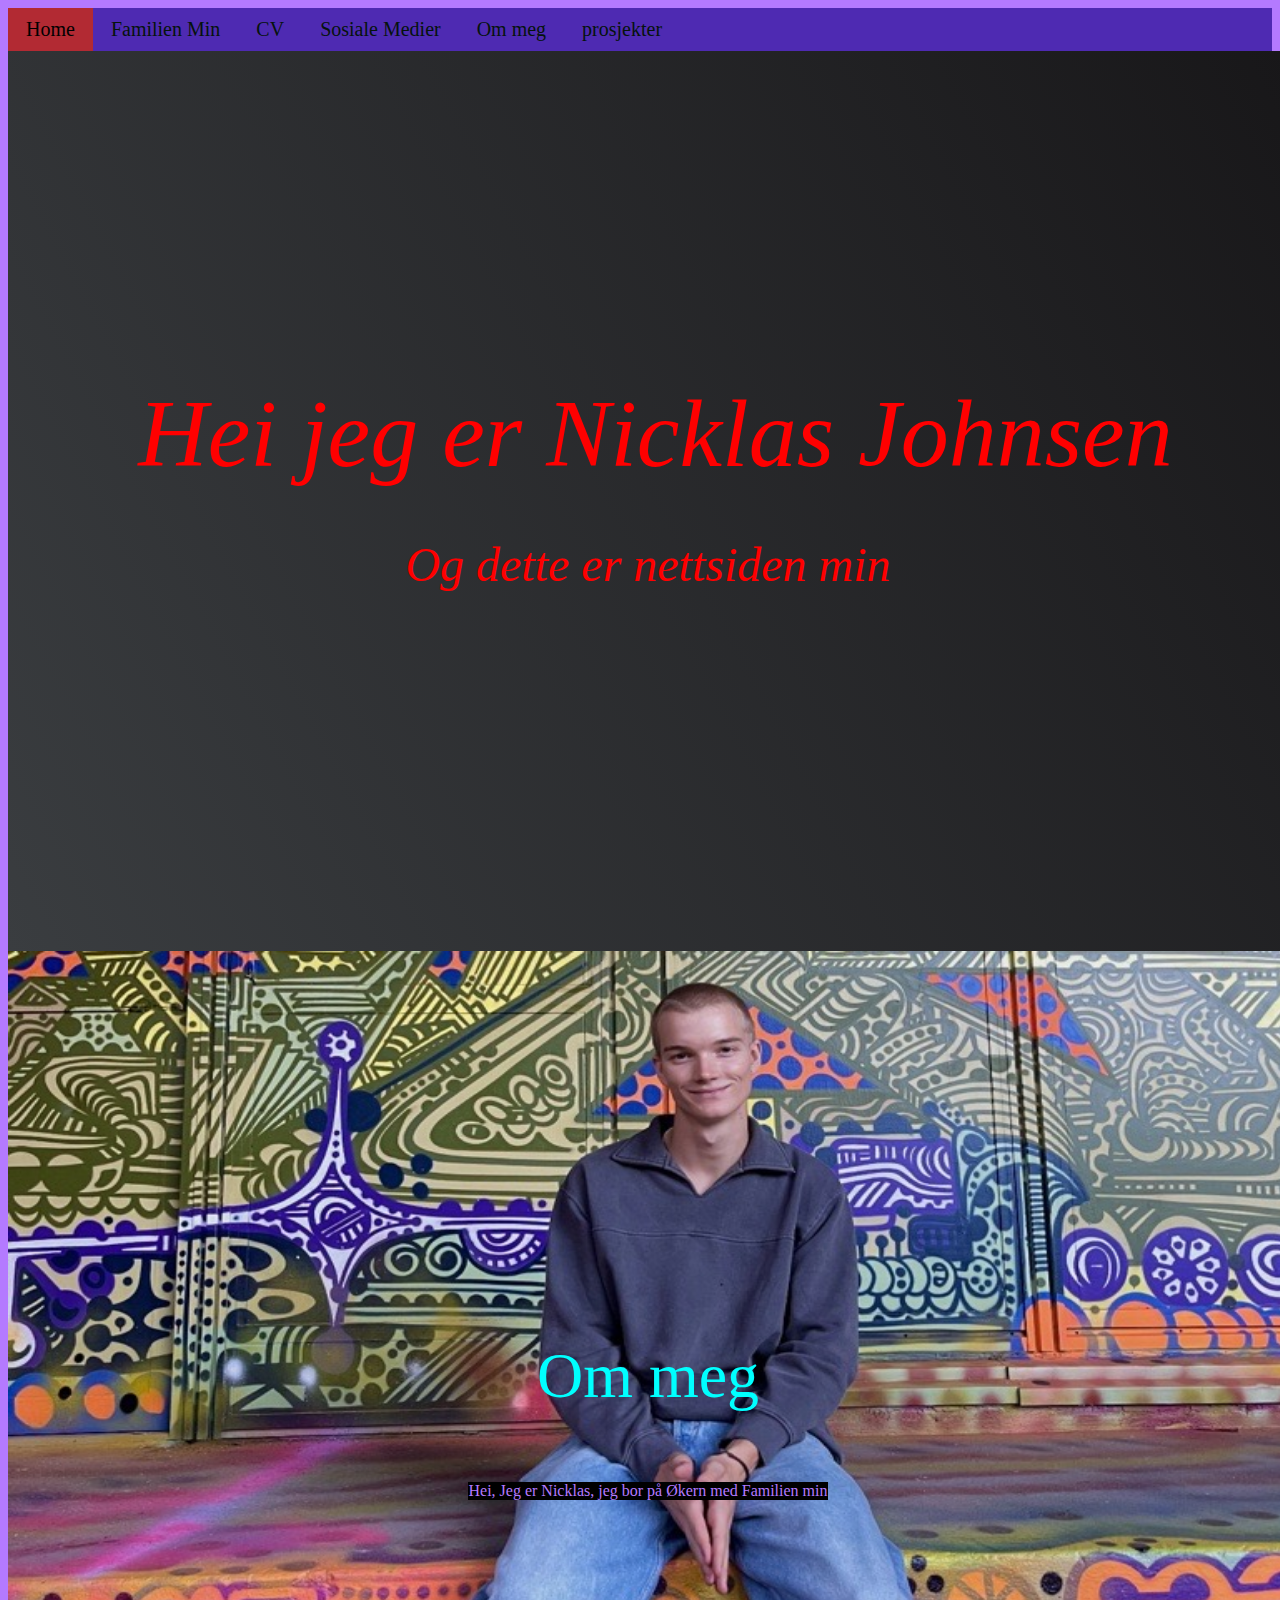
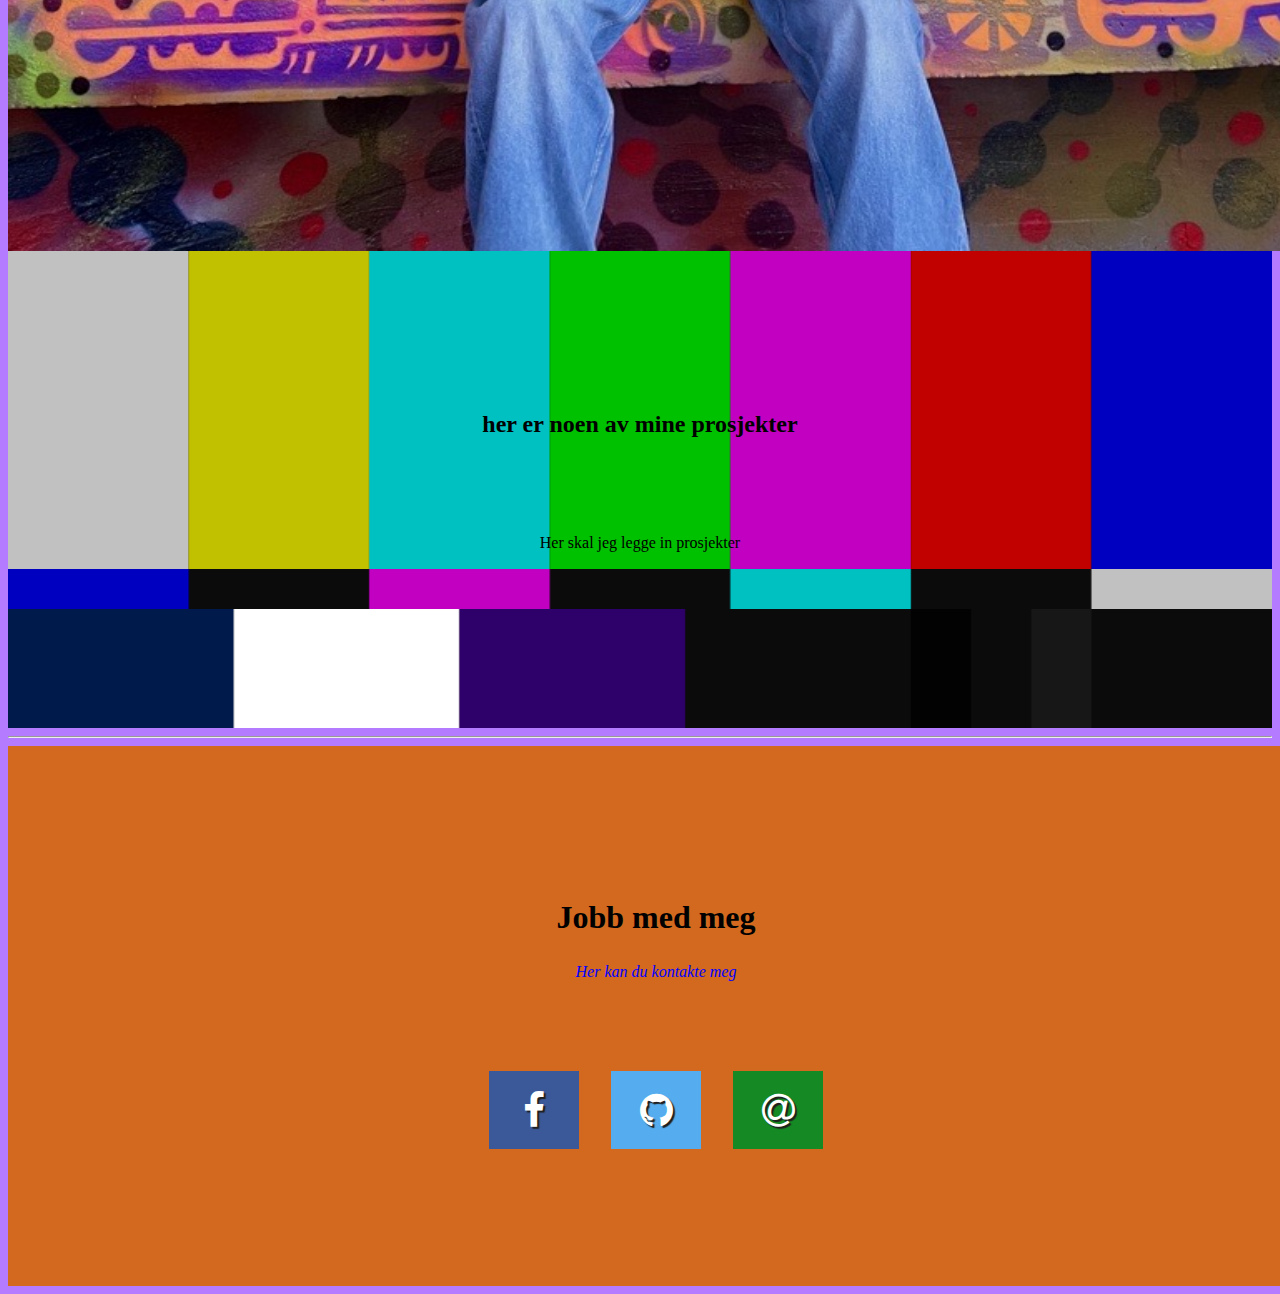
==== index.html @ 65eb1635 "Rename Index.html to index.html" ====
<!DOCTYPE html>
<html lang="en">
<head>
    <meta charset="UTF-8">
    <meta name="viewport" content="device-width, initial-scale=1.0">
    <title>Nicklas sin Side</title>
    <link rel="stylesheet" href="Styles/style.css">
    <link rel="stylesheet" href="https://cdnjs.cloudflare.com/ajax/libs/font-awesome/4.7.0/css/font-awesome.min.css">

    </div>
</head>
<body>
    <div class="topnav" id="topnav">
        <a class="active" href="Index.html">Home</a>
        <a href="familien_min.html">Familien Min</a>
        <a href="Cv.html">CV</a>
        <a href="Index.html#contact">Sosiale Medier</a>
        <a href="index.html#about-me">Om meg</a>
        <a href="Index.html#projects">prosjekter</a>
    </div>
    <div class="welcome-section">
       <h1> Hei jeg  er <strong>Nicklas Johnsen</strong></h1>
       <p>Og dette er nettsiden min</p>
    </div>
    <section id="about-me" class="about-me">
            <h2>Om meg</h2>
            <p>Hei, Jeg er Nicklas, jeg bor på Økern med Familien min</p>
    </section>
    <div class="projects-section" id="projects">
    <h2 class="projects-section-header">her er noen av mine prosjekter</h2>
        <p>Her skal jeg legge in prosjekter</p>
    </div>
  
        
</div>

<hr>
<section id="contact" class="contact-section">
    <div class="contact-section-header">
      <h2>Jobb med meg</h2>
      <p>Her kan du kontakte meg</p>
    </div>
    <div class="contact-links">
      <a
        href="https://facebook.com/nicklasbjohnsen"
        target="_blank"
        class="btn contact-details"
        ><i class="fa fa-facebook"></i> </a
      >
      <a
        id="profile-link"
        href="https://github.com/Br0sq"
        target="_blank"
        class="btn contact-details"
        ><i class="fa fa-github"></i> </a
      >
      <a href="mailto:Njohnsen100@gmail.com" class="btn contact-details"
        ><i class="fa fa-at"></i> </a
      >

    </div>
  </section>
  


  </div>
  <script src="Script/script.js"></script>
</body>
</html>
---- Styles/style.css ----
body{
    background-color: #b47aff;
    
}
.Generic{
   font-size: 50%;
}
/* The sticky class is added to the topnav with JS when it reaches its scroll position */
.sticky {
    position: fixed;
    top: 0;
    width: 100%;
  }
  
  /* Add some top padding to the page content to prevent sudden quick movement (as the navigation bar gets a new position at the top of the page (position:fixed and top:0) */
  .sticky + .content {
    padding-top: 60px;
  }
  

.topnav {
    width: 100%;
    background-color: rgb(78,42,178);
    overflow: hidden;

}
.topnav a {
    float: left;
    color: rgb(5,19,12);
    text-align: center;
    padding: 10px 18px;
    text-decoration: none;
    font-size: 20px;
  }
.topnav a:hover {
    background-color: #ddd;
    color: black;
}
.topnav a.active {
    background-color:rgb(178,42,51);
    color: rgb(0, 0, 0);
  }


h1{
    color: rgb(178,42,164);
    margin: 15px 0px 0px 15px;

}
h4{
    color: 	rgb(41,177,180);
    margin: 5px 0px 5px 15px;

}

.welcome-section{
  display: flex;
  flex-direction: column;
  justify-content: center;
  align-items: center;
  width: 100vw;
  height: 100vh;
  background-color: #000;
  background-image: linear-gradient(62deg, #3a3d40 0%, #181719 100%);
}
.welcome-section > p{
    font-size: 3rem;
    font-weight: 200;
    font-style: italic;
    color: red;
}
.welcome-section > h1{
  font-size: 6rem;
  font-weight: 200;
  font-style: italic;
  color: red;
}
/*about me section*/
.about-me{
  display: flex;
  flex-direction: column;
  justify-content: center;
  align-items: center;
  width: 100vw;
  height: 100vh;
  background-image: url(/Images/Sitting-me.png);
  background-size: 100% 100%;
}
.about-me > h2{
  color: aqua;
  font-size: 4rem;
  font-weight: 50;
}
.about-me >p{
  background-color: black;
  color: #b47aff;
  font size: 2rem;
  

}



/* Projects section */


.projects-section {
    text-align: center;
    padding: 10rem 2rem;
    background-image: url(/Images/test.png);
    background-repeat: repeat;
    background-size: 100% 100%;
  }
  
  .projects-section-header {
    max-width: 640px;
    margin: 0 auto 6rem auto;
    border-bottom: 0.2rem solid var(--main-white);
  }
/* Contact section */

.contact-section {
  display: flex;
  flex-direction: column;
  justify-content: center;
  align-items: center;
  text-align: center;
  width: 100%;
  height: 60vh;
  padding: 0 1rem;
  background: chocolate;
}

.contact-section-header > h2 {
  font-size: 2rem;
}

@media (max-width: 28.75em) {
  .contact-section-header > h2 {
    font-size: 4rem;
  }
}

.contact-section-header > p {
  color: blue;
  font-style: italic;
}

.contact-links {
  display: flex;
  justify-content: center;
  width: 100%;
  max-width: 980px;
  margin-top: 4rem;
  flex-wrap: wrap;

}

.contact-details {
  color: red;
  padding: 10px 16px;
  font-size: 2.4rem;
  text-shadow: 2px 2px 1px #1f1f1f;
  transition: transform 0.3s ease-out;
}

.contact-details:hover {
  background-color: #ddd;
  color: black;
}
/*icon style*/
/* Style all font awesome icons */
.fa {
  padding: 20px;
  font-size: 30px;
  width: 50px;
  text-align: center;
  text-decoration: none;
}

/* Add a hover effect if you want */
.fa:hover {
  opacity: 0.7;
}

/* Set a specific color for each brand */

/* Facebook */
.fa-facebook {
  background: #3B5998;
  color: white;
}

/* Twitter */
.fa-github {
  background: #55ACEE;
  color: white;
}
/* mail */
.fa-at{
  background:#158a24;
  color: white;
}
/*backround-image*/
background-image: url('images\test.png');

}
/* Footer */

.sub-title{
    font-size: 200%;
}
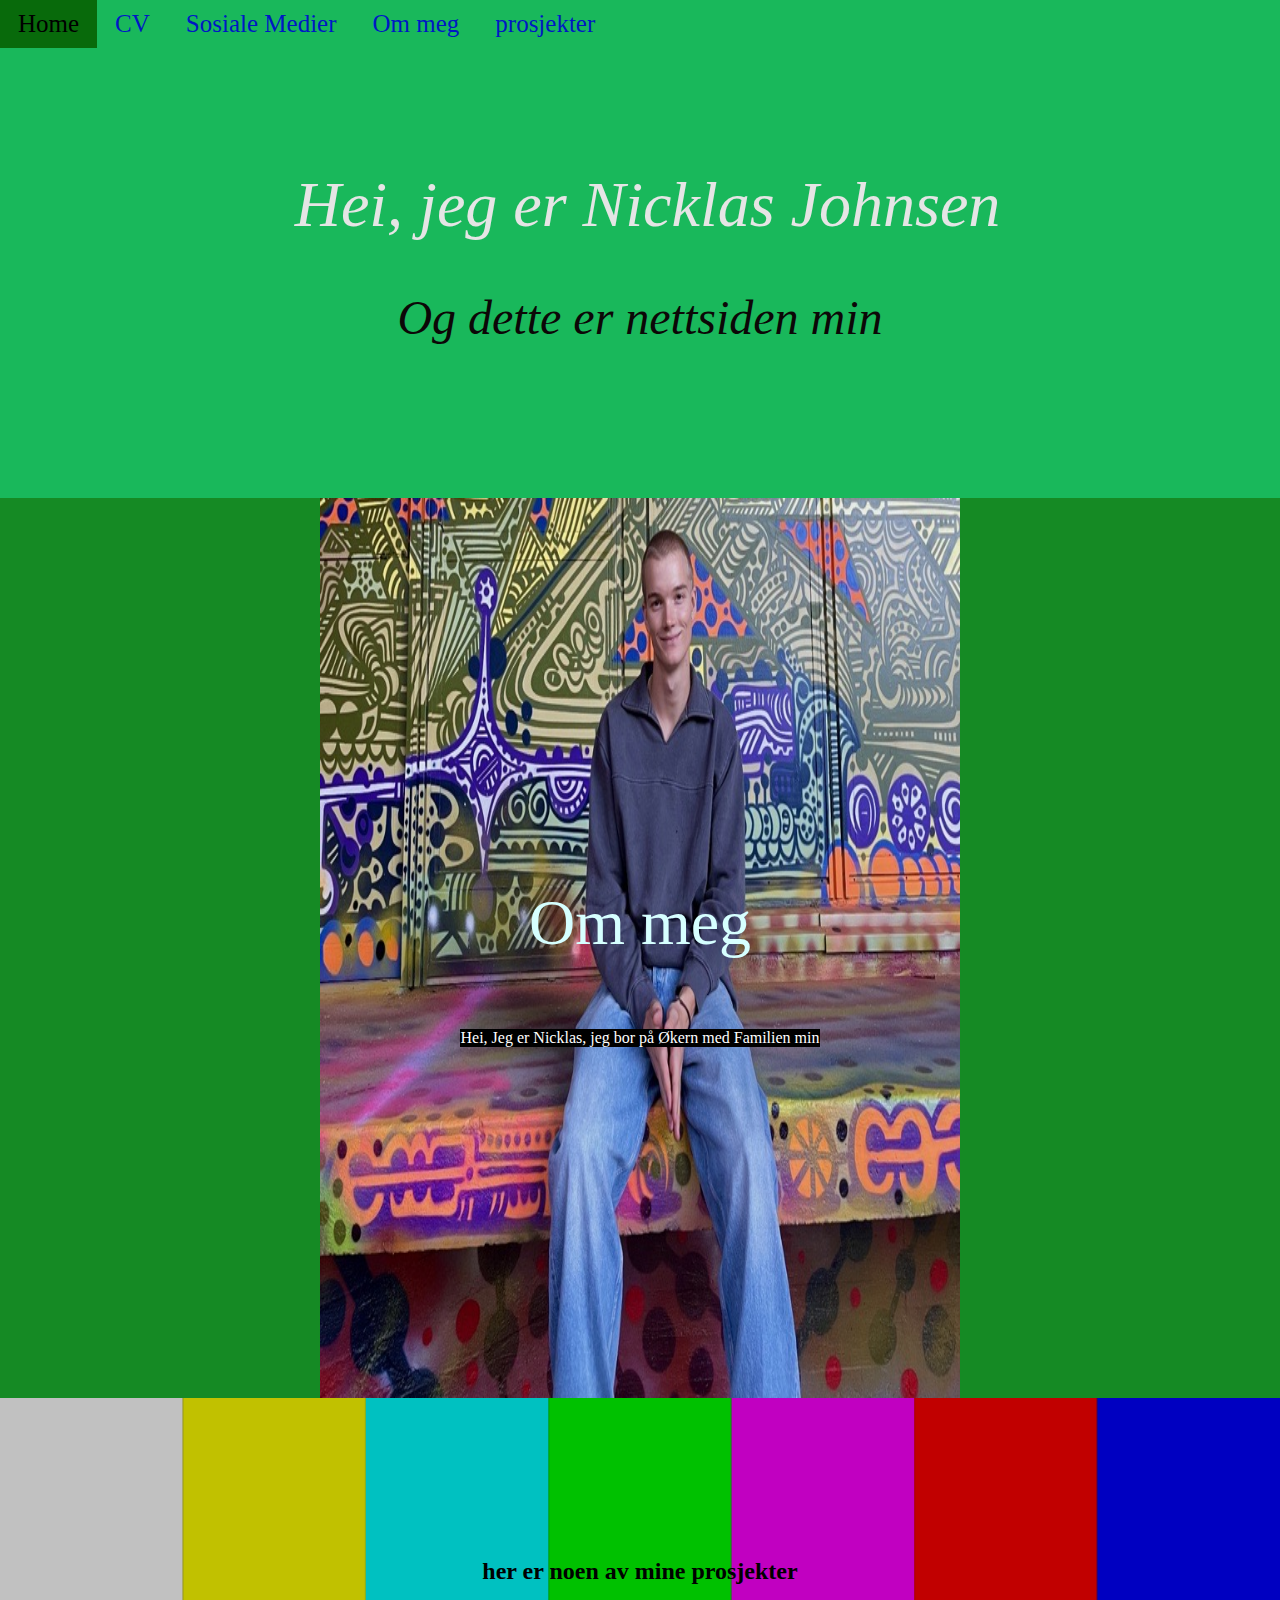
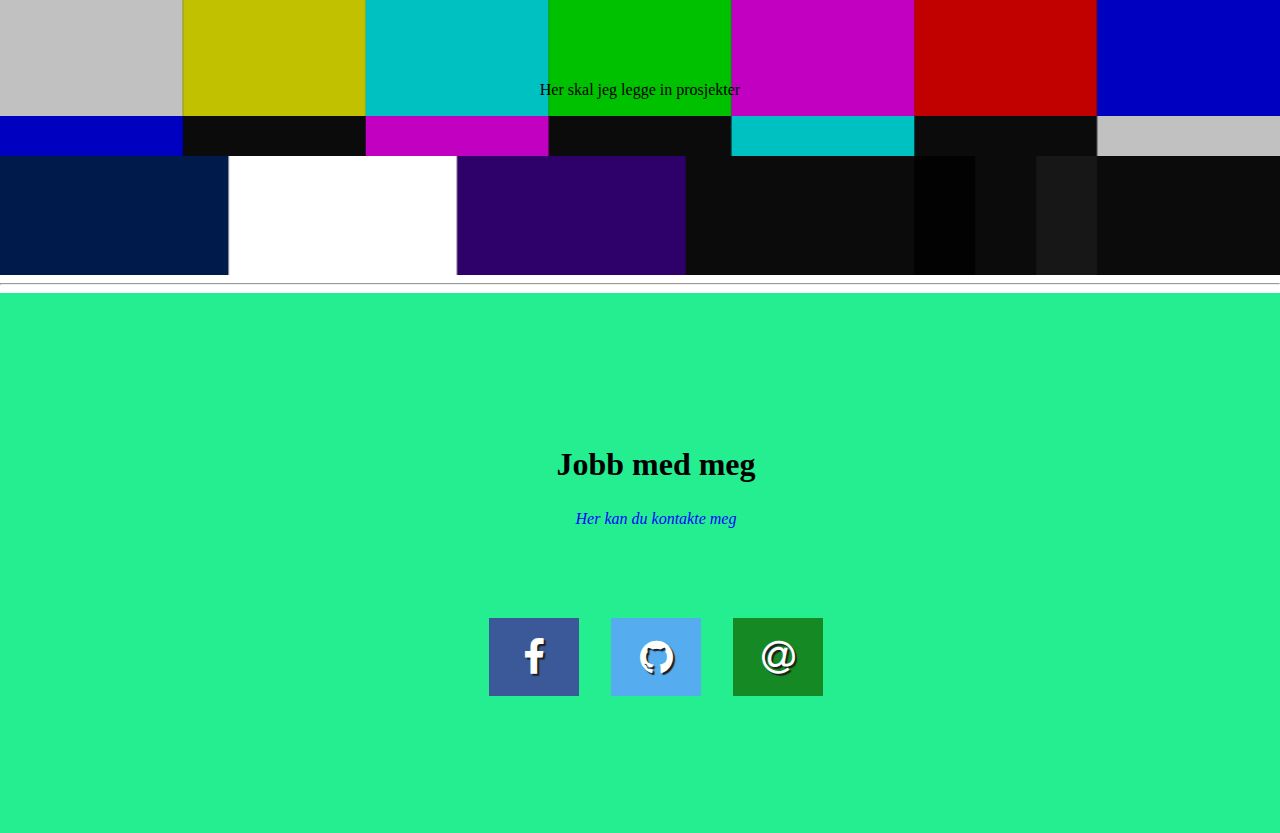
==== commit b717bc51: "changed color palette" ====
--- a/index.html
+++ b/index.html
@@ -11,15 +11,14 @@
 </head>
 <body>
     <div class="topnav" id="topnav">
-        <a class="active" href="Index.html">Home</a>
-        <a href="familien_min.html">Familien Min</a>
-        <a href="Cv.html">CV</a>
-        <a href="Index.html#contact">Sosiale Medier</a>
+        <a class="active" href="index.html">Home</a>
+        <a href="CV.html">CV</a>
+        <a href="index.html#contact">Sosiale Medier</a>
         <a href="index.html#about-me">Om meg</a>
-        <a href="Index.html#projects">prosjekter</a>
+        <a href="index.html#projects">prosjekter</a>
     </div>
     <div class="welcome-section">
-       <h1> Hei jeg  er <strong>Nicklas Johnsen</strong></h1>
+       <h1> Hei, jeg  er <strong>Nicklas Johnsen</strong></h1>
        <p>Og dette er nettsiden min</p>
     </div>
     <section id="about-me" class="about-me">
--- a/Styles/style.css
+++ b/Styles/style.css
@@ -1,5 +1,10 @@
+html, body {
+  max-width: 100%;
+  overflow-x: hidden;
+  margin: 0;
+}
 body{
-    background-color: #b47aff;
+    background-color: #ffffff;
     
 }
 .Generic{
@@ -20,24 +25,24 @@
 
 .topnav {
     width: 100%;
-    background-color: rgb(78,42,178);
+    background-color: rgb(25, 184, 91);
     overflow: hidden;
 
 }
 .topnav a {
     float: left;
-    color: rgb(5,19,12);
+    color: rgb(0, 23, 196);
     text-align: center;
     padding: 10px 18px;
     text-decoration: none;
-    font-size: 20px;
+    font-size: 25px;
   }
 .topnav a:hover {
     background-color: #ddd;
     color: black;
 }
 .topnav a.active {
-    background-color:rgb(178,42,51);
+    background-color:rgb(8, 106, 11);
     color: rgb(0, 0, 0);
   }
 
@@ -59,21 +64,21 @@
   justify-content: center;
   align-items: center;
   width: 100vw;
-  height: 100vh;
-  background-color: #000;
-  background-image: linear-gradient(62deg, #3a3d40 0%, #181719 100%);
+  height: 50vh;
+  background-color: rgb(25, 184, 91);
+  background-image: rgb(25, 184, 91);
 }
 .welcome-section > p{
     font-size: 3rem;
     font-weight: 200;
     font-style: italic;
-    color: red;
+    color: rgb(12, 7, 7);
 }
 .welcome-section > h1{
-  font-size: 6rem;
+  font-size: 4rem;
   font-weight: 200;
   font-style: italic;
-  color: red;
+  color: rgb(229, 229, 229);
 }
 /*about me section*/
 .about-me{
@@ -83,17 +88,21 @@
   align-items: center;
   width: 100vw;
   height: 100vh;
+  background-color: #158a24;
+  
   background-image: url(/Images/Sitting-me.png);
-  background-size: 100% 100%;
+  background-size: 50% 100%;
+  background-repeat: no-repeat;
+  background-position: center;
 }
 .about-me > h2{
-  color: aqua;
+  color: rgb(214, 255, 255);
   font-size: 4rem;
   font-weight: 50;
 }
 .about-me >p{
   background-color: black;
-  color: #b47aff;
+  color: #ffffff;
   font size: 2rem;
   
 
@@ -128,7 +137,7 @@
   width: 100%;
   height: 60vh;
   padding: 0 1rem;
-  background: chocolate;
+  background: rgb(37, 238, 144);
 }
 
 .contact-section-header > h2 {
@@ -157,7 +166,7 @@
 }
 
 .contact-details {
-  color: red;
+  color: rgb(115, 95, 95);
   padding: 10px 16px;
   font-size: 2.4rem;
   text-shadow: 2px 2px 1px #1f1f1f;
@@ -204,7 +213,6 @@
 /*backround-image*/
 background-image: url('images\test.png');
 
-}
 /* Footer */
 
 .sub-title{
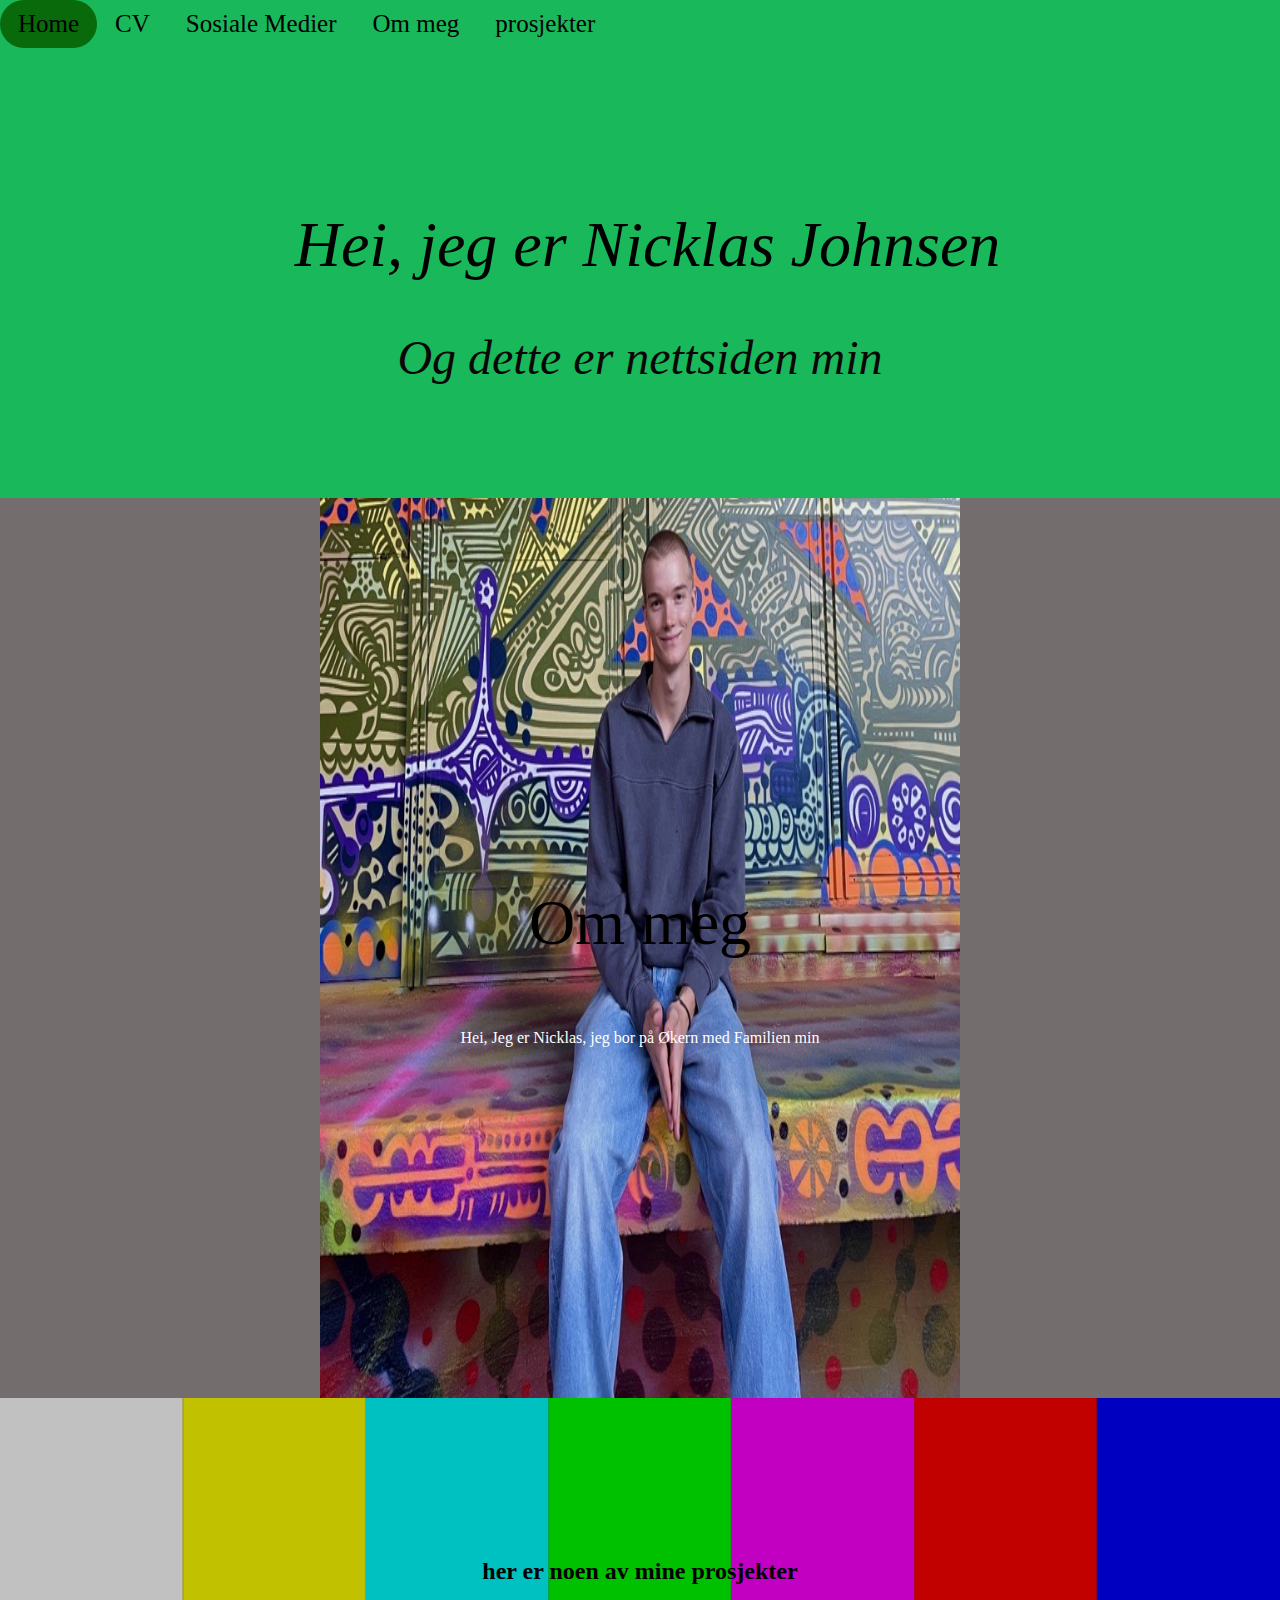
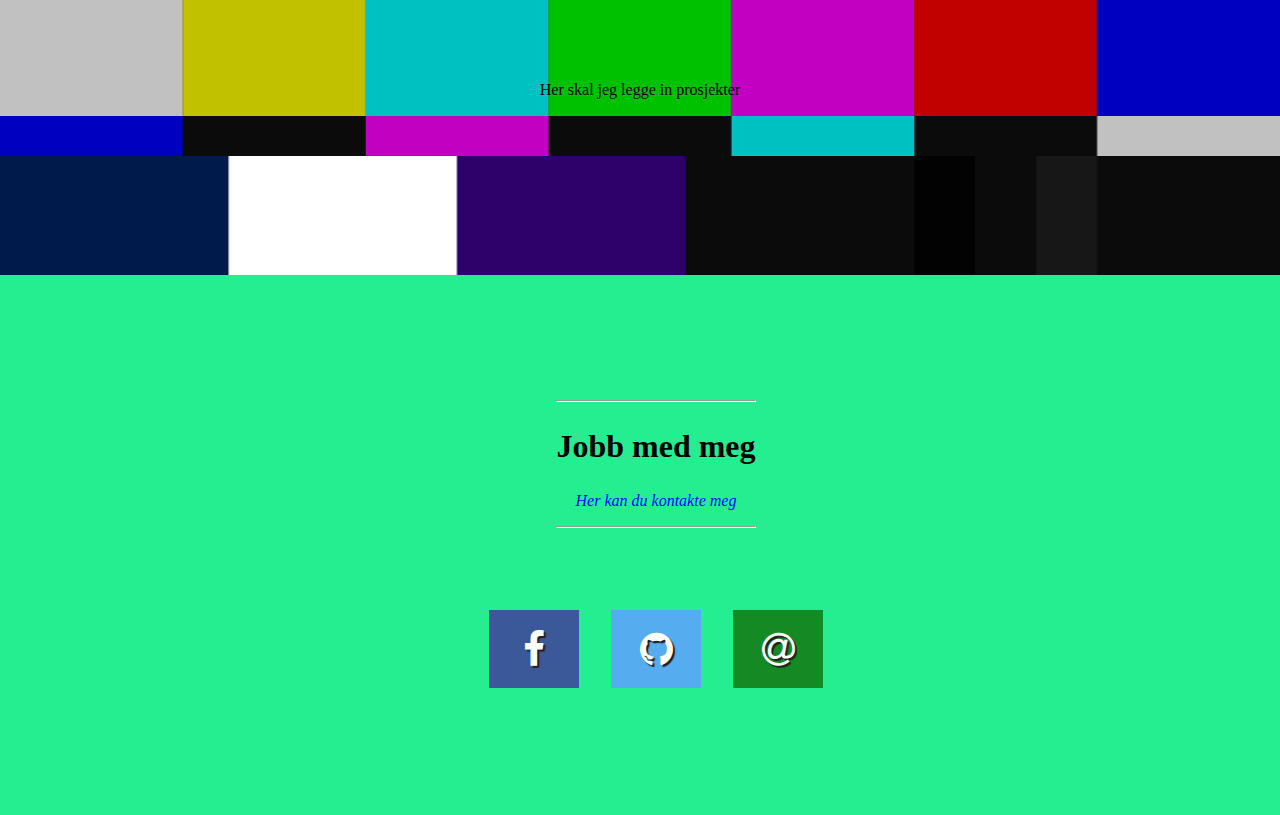
==== commit 30eba06d: "rounded corners" ====
--- a/index.html
+++ b/index.html
@@ -33,11 +33,13 @@
         
 </div>
 
-<hr>
+
 <section id="contact" class="contact-section">
     <div class="contact-section-header">
+      <hr>
       <h2>Jobb med meg</h2>
       <p>Her kan du kontakte meg</p>
+      <hr>
     </div>
     <div class="contact-links">
       <a
--- a/Styles/style.css
+++ b/Styles/style.css
@@ -4,7 +4,7 @@
   margin: 0;
 }
 body{
-    background-color: #ffffff;
+    background-color:rgb(25, 184, 91);
     
 }
 .Generic{
@@ -24,6 +24,7 @@
   
 
 .topnav {
+    border-radius:0;
     width: 100%;
     background-color: rgb(25, 184, 91);
     overflow: hidden;
@@ -31,7 +32,7 @@
 }
 .topnav a {
     float: left;
-    color: rgb(0, 23, 196);
+    color: rgb(0, 0, 0);
     text-align: center;
     padding: 10px 18px;
     text-decoration: none;
@@ -42,18 +43,17 @@
     color: black;
 }
 .topnav a.active {
+    border-radius: 100px;
     background-color:rgb(8, 106, 11);
     color: rgb(0, 0, 0);
   }
 
 
 h1{
-    color: rgb(178,42,164);
     margin: 15px 0px 0px 15px;
 
 }
 h4{
-    color: 	rgb(41,177,180);
     margin: 5px 0px 5px 15px;
 
 }
@@ -75,10 +75,11 @@
     color: rgb(12, 7, 7);
 }
 .welcome-section > h1{
+  padding-top: 5rem;
   font-size: 4rem;
   font-weight: 200;
   font-style: italic;
-  color: rgb(229, 229, 229);
+  color: rgb(0, 0, 0);
 }
 /*about me section*/
 .about-me{
@@ -88,7 +89,7 @@
   align-items: center;
   width: 100vw;
   height: 100vh;
-  background-color: #158a24;
+  background-color: #736d6d;
   
   background-image: url(/Images/Sitting-me.png);
   background-size: 50% 100%;
@@ -96,13 +97,12 @@
   background-position: center;
 }
 .about-me > h2{
-  color: rgb(214, 255, 255);
+  color: rgb(0, 0, 0);
   font-size: 4rem;
   font-weight: 50;
 }
 .about-me >p{
-  background-color: black;
-  color: #ffffff;
+  color: white;
   font size: 2rem;
   
 
@@ -217,4 +217,10 @@
 
 .sub-title{
     font-size: 200%;
+}
+
+@media only screen and (max-width: 500px) {
+  .about-me{
+    background-size: 100% 75%;
+  }
 }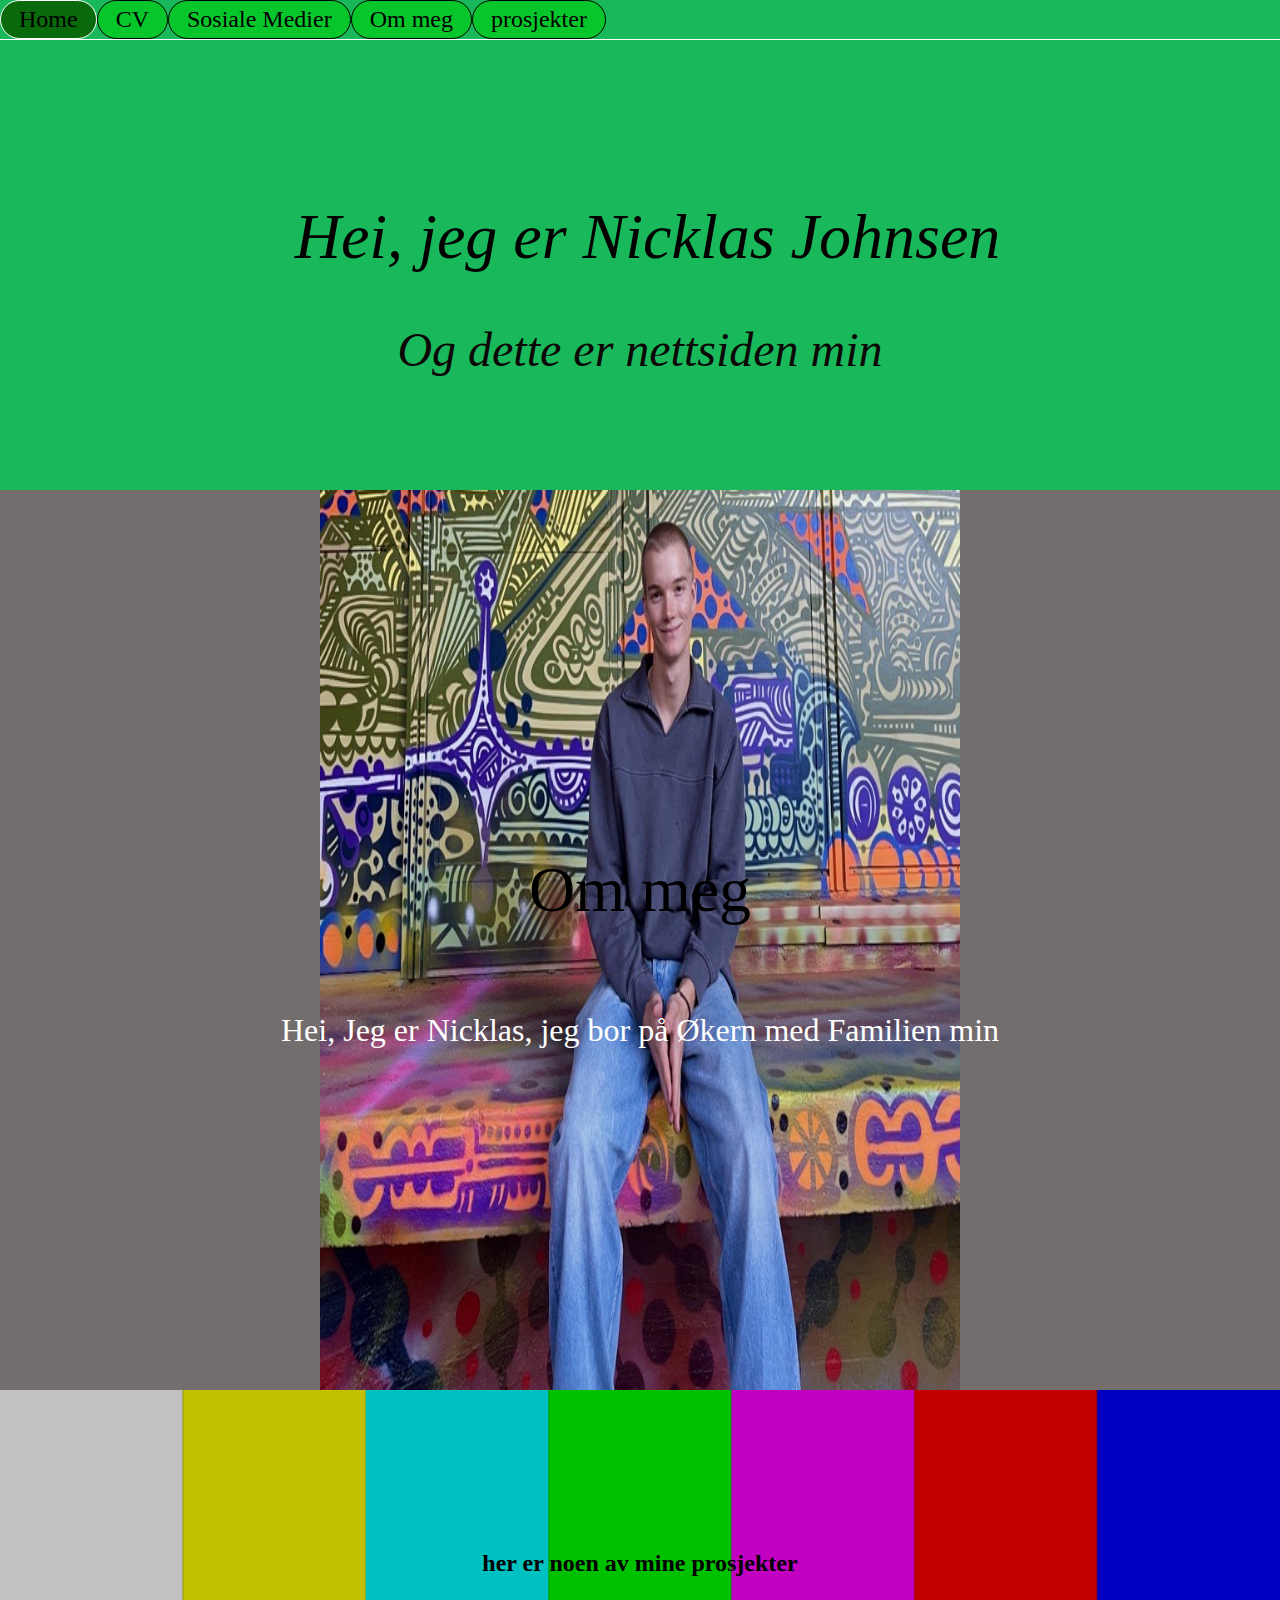
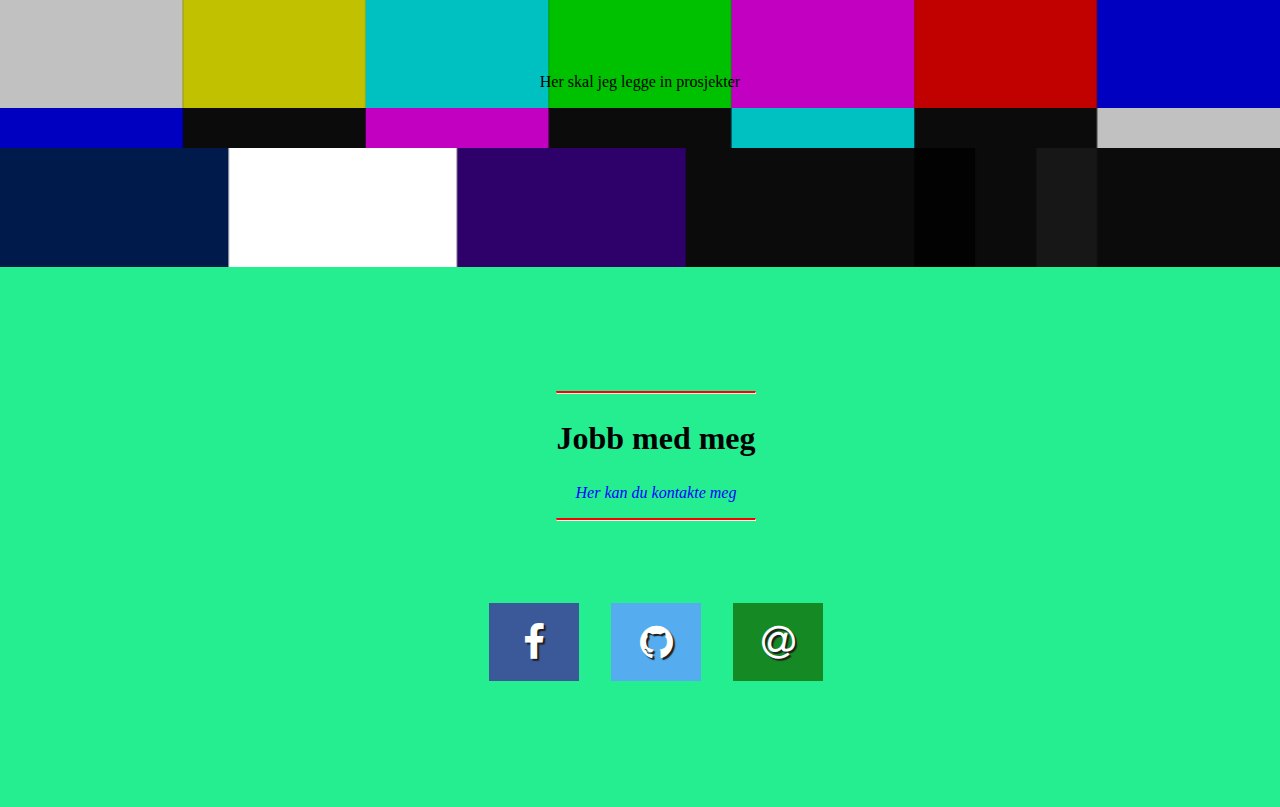
==== commit 5d2347d8: "f" ====
--- a/index.html
+++ b/index.html
@@ -29,7 +29,6 @@
     <h2 class="projects-section-header">her er noen av mine prosjekter</h2>
         <p>Her skal jeg legge in prosjekter</p>
     </div>
-  
         
 </div>
 
--- a/Styles/style.css
+++ b/Styles/style.css
@@ -25,19 +25,23 @@
 
 .topnav {
     border-radius:0;
-    width: 100%;
+    height: 8%;
     background-color: rgb(25, 184, 91);
     overflow: hidden;
+    border-bottom: 1px solid white;
 
 }
 .topnav a {
     float: left;
     color: rgb(0, 0, 0);
     text-align: center;
-    padding: 10px 18px;
+    padding: 5px 18px;
     text-decoration: none;
-    font-size: 25px;
-  }
+    font-size: 150%;
+    border-radius: 100px;
+    border: 1px solid black;
+    background-color: #03ca1ec6;
+}
 .topnav a:hover {
     background-color: #ddd;
     color: black;
@@ -46,6 +50,7 @@
     border-radius: 100px;
     background-color:rgb(8, 106, 11);
     color: rgb(0, 0, 0);
+    border: 1px solid white;
   }
 
 
@@ -103,7 +108,7 @@
 }
 .about-me >p{
   color: white;
-  font size: 2rem;
+  font-size: 2rem;
   
 
 }
@@ -219,8 +224,18 @@
     font-size: 200%;
 }
 
-@media only screen and (max-width: 500px) {
+@media only screen and (max-width: 600px) {
   .about-me{
     background-size: 100% 75%;
   }
+  .topnav a {
+    font-size: 90%;
+    padding: 10px 5px;
+  }
+  .about-me{
+    background-color:rgb(25, 184, 91);
+  }
+}
+hr{
+  border-top: 2px solid red;
 }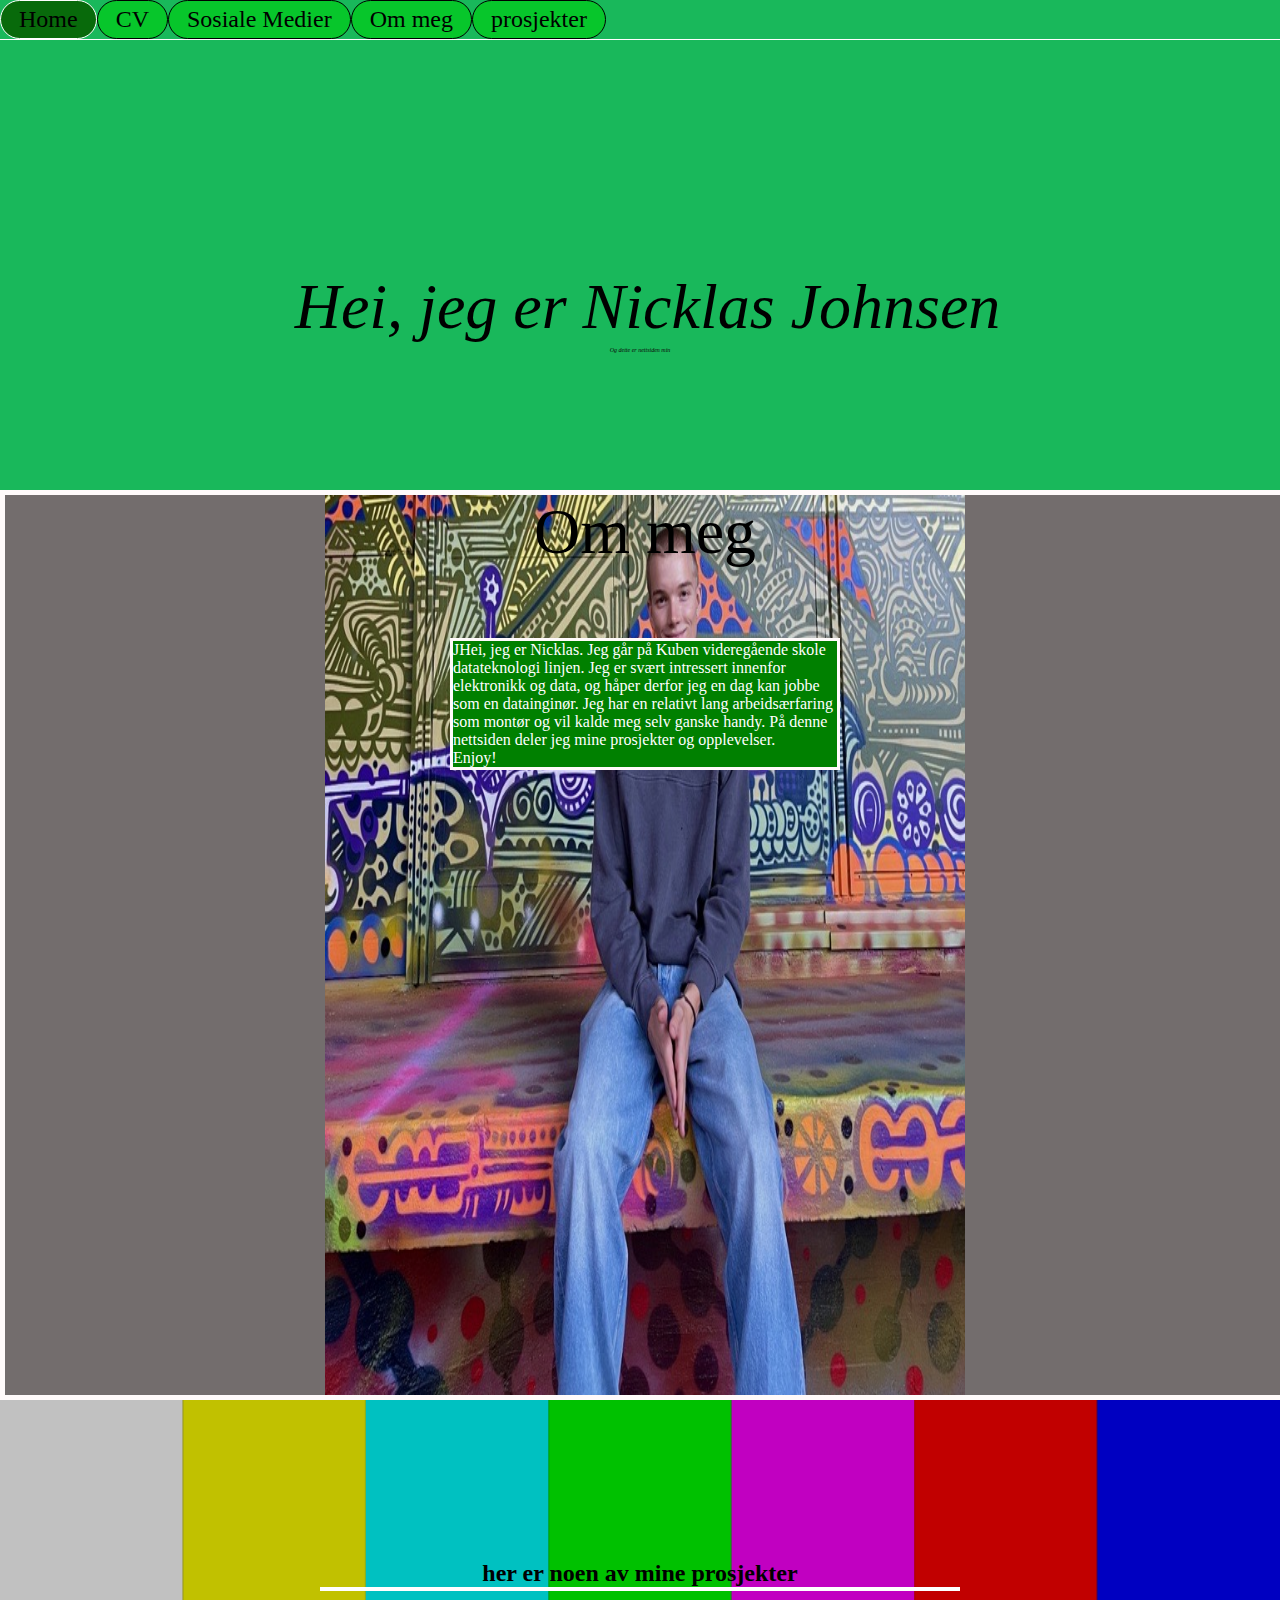
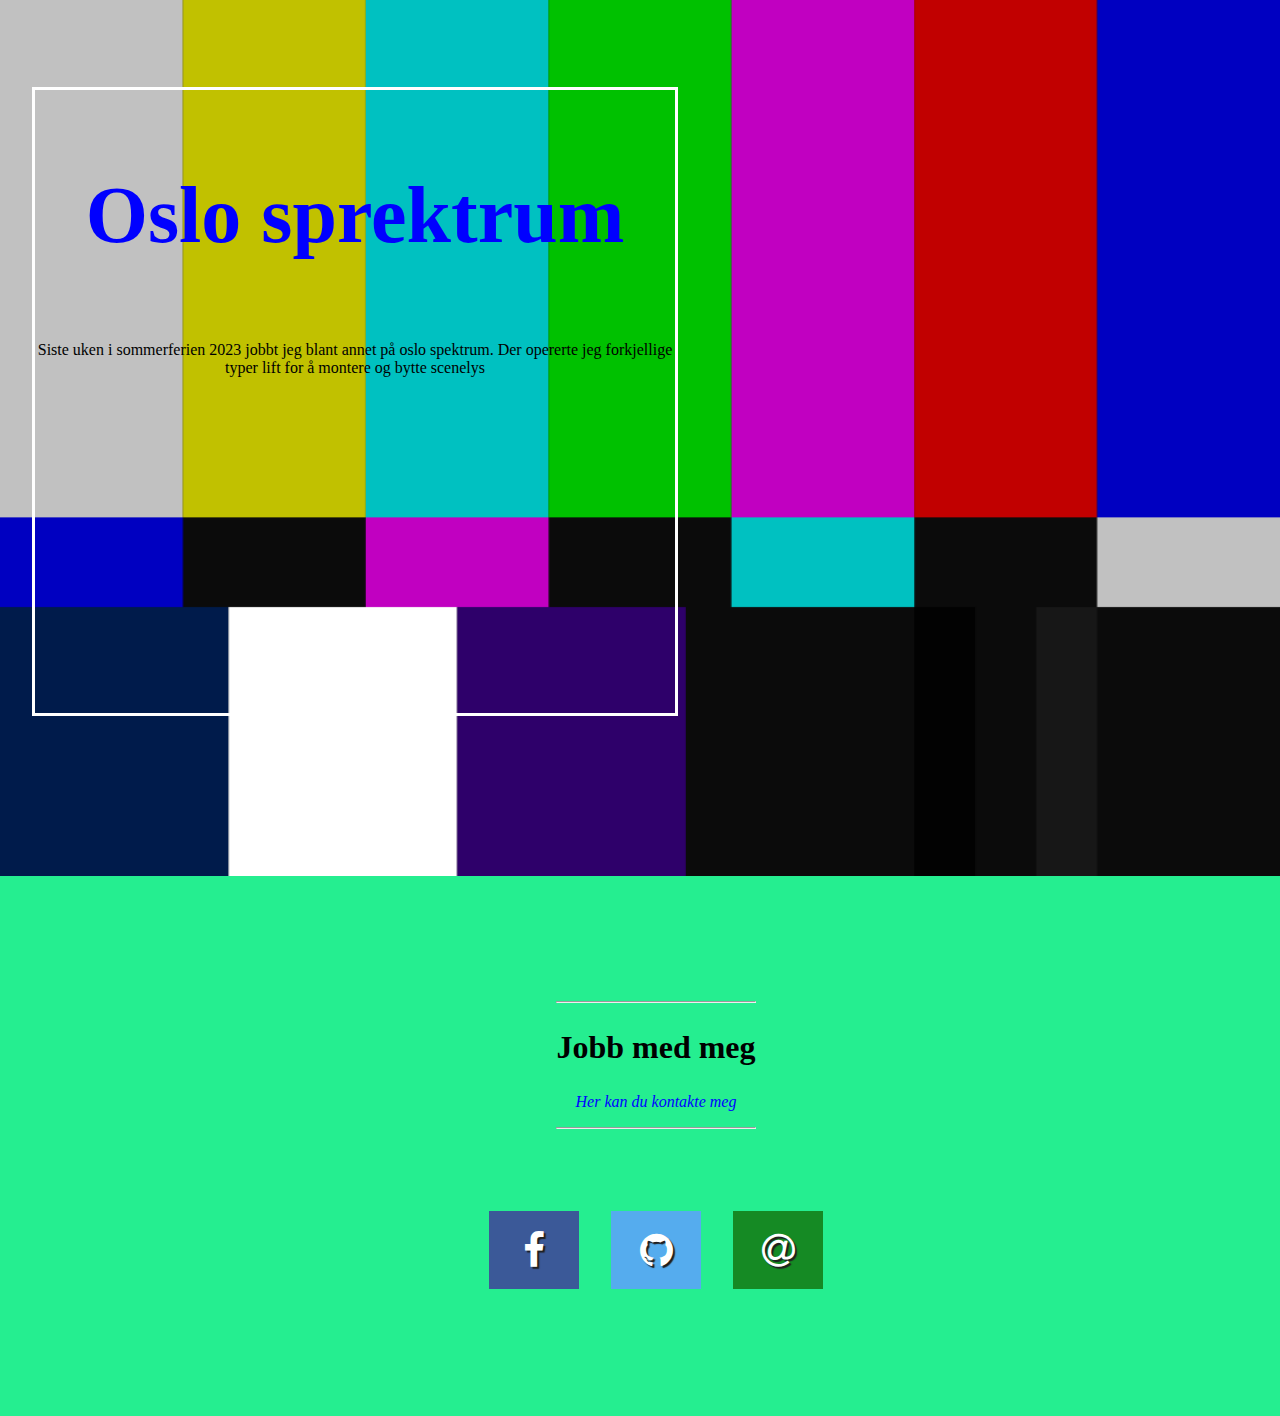
==== commit b9f8c1be: "prosjekter" ====
--- a/index.html
+++ b/index.html
@@ -23,14 +23,17 @@
     </div>
     <section id="about-me" class="about-me">
             <h2>Om meg</h2>
-            <p>Hei, Jeg er Nicklas, jeg bor på Økern med Familien min</p>
+            <p>JHei, jeg er Nicklas. Jeg går på Kuben videregående skole datateknologi linjen. Jeg er svært intressert innenfor elektronikk og data, og håper derfor jeg en dag kan jobbe som en datainginør. Jeg har en relativt lang arbeidsærfaring som montør og vil kalde meg selv ganske handy. På denne nettsiden deler jeg mine prosjekter og opplevelser.<br>Enjoy!
+            </p>
     </section>
-    <div class="projects-section" id="projects">
+    <div class="projects-section">
     <h2 class="projects-section-header">her er noen av mine prosjekter</h2>
-        <p>Her skal jeg legge in prosjekter</p>
+    <div class="projects">
+      <h3>Oslo sprektrum</h3>
+      <p>Siste uken i sommerferien 2023 jobbt jeg blant annet på oslo spektrum. Der opererte jeg forkjellige typer lift for å montere og bytte scenelys
+      </p>
     </div>
-        
-</div>
+    </div>
 
 
 <section id="contact" class="contact-section">
--- a/Styles/style.css
+++ b/Styles/style.css
@@ -1,69 +1,77 @@
+/* #region Reset CSS and basic styling */
 html, body {
   max-width: 100%;
   overflow-x: hidden;
   margin: 0;
 }
-body{
-    background-color:rgb(25, 184, 91);
-    
-}
-.Generic{
-   font-size: 50%;
-}
-/* The sticky class is added to the topnav with JS when it reaches its scroll position */
-.sticky {
-    position: fixed;
-    top: 0;
-    width: 100%;
-  }
-  
-  /* Add some top padding to the page content to prevent sudden quick movement (as the navigation bar gets a new position at the top of the page (position:fixed and top:0) */
-  .sticky + .content {
-    padding-top: 60px;
-  }
-  
-
+/* #endregion */
+
+/* #region Body Styles */
+body {
+  background-color: rgb(25, 184, 91);
+}
+/* #endregion */
+
+/* #region Global Styling */
+.Generic {
+  font-size: 50%;
+}
+/* #endregion */
+
+/* #region Navigation Bar Styles */
 .topnav {
-    border-radius:0;
-    height: 8%;
-    background-color: rgb(25, 184, 91);
-    overflow: hidden;
-    border-bottom: 1px solid white;
-
-}
+  border-radius: 0;
+  height: 8%;
+  background-color: rgb(25, 184, 91);
+  overflow: hidden;
+  border-bottom: 1px solid white;
+}
+/* #endregion */
+
+/* #region Navigation Links Styles */
 .topnav a {
-    float: left;
-    color: rgb(0, 0, 0);
-    text-align: center;
-    padding: 5px 18px;
-    text-decoration: none;
-    font-size: 150%;
-    border-radius: 100px;
-    border: 1px solid black;
-    background-color: #03ca1ec6;
-}
+  float: left;
+  color: rgb(0, 0, 0);
+  text-align: center;
+  padding: 5px 18px;
+  text-decoration: none;
+  font-size: 150%;
+  border-radius: 100px;
+  border: 1px solid black;
+  background-color: #03ca1ec6;
+}
+/* #endregion */
+
+/* #region Navigation Links Hover Styles */
 .topnav a:hover {
-    background-color: #ddd;
-    color: black;
-}
+  background-color: #ddd;
+  color: black;
+}
+/* #endregion */
+
+/* #region Active Navigation Link Styles */
 .topnav a.active {
-    border-radius: 100px;
-    background-color:rgb(8, 106, 11);
-    color: rgb(0, 0, 0);
-    border: 1px solid white;
-  }
-
-
-h1{
-    margin: 15px 0px 0px 15px;
-
-}
-h4{
-    margin: 5px 0px 5px 15px;
-
-}
-
-.welcome-section{
+  border-radius: 100px;
+  background-color: rgb(8, 106, 11);
+  color: rgb(0, 0, 0);
+  border: 1px solid white;
+}
+/* #endregion */
+
+/* #region Header Styles */
+h1 {
+  margin: 15px 0px 0px 15px;
+}
+/* #endregion */
+
+/* #region Sub-Header Styles */
+h4 {
+  margin: 5px 0px 5px 15px;
+}
+/* #endregion */
+
+/* #region Welcome Section Styles */
+.welcome-section {
   display: flex;
   flex-direction: column;
   justify-content: center;
@@ -73,66 +81,88 @@
   background-color: rgb(25, 184, 91);
   background-image: rgb(25, 184, 91);
 }
-.welcome-section > p{
-    font-size: 3rem;
-    font-weight: 200;
-    font-style: italic;
-    color: rgb(12, 7, 7);
-}
-.welcome-section > h1{
+/* #endregion */
+
+/* #region Welcome Section Text Styles */
+.welcome-section > p {
+  font-size: 15%;
+  font-weight: 200;
+  font-style: italic;
+  color: rgb(12, 7, 7);
+}
+/* #endregion */
+
+/* #region Welcome Section Header Styles */
+.welcome-section > h1 {
   padding-top: 5rem;
   font-size: 4rem;
   font-weight: 200;
   font-style: italic;
   color: rgb(0, 0, 0);
 }
-/*about me section*/
-.about-me{
+/* #endregion */
+
+/* #region About Me */
+.about-me {
   display: flex;
   flex-direction: column;
-  justify-content: center;
+  justify-content: top;
   align-items: center;
   width: 100vw;
   height: 100vh;
   background-color: #736d6d;
-  
   background-image: url(/Images/Sitting-me.png);
   background-size: 50% 100%;
   background-repeat: no-repeat;
   background-position: center;
-}
-.about-me > h2{
+  border: 5px solid snow;
+}
+.about-me > h2 {
+  margin-top: 0px;
+  padding-bottom: 0;
   color: rgb(0, 0, 0);
   font-size: 4rem;
   font-weight: 50;
 }
-.about-me >p{
-  color: white;
-  font-size: 2rem;
+.about-me > p {
+  background-color: green;
+  border: 3px solid snow;
+  color: white;
+  font-size: 1rem;
+  width: 30%;
+}
+/* #endregion */
+
+/* #region Projects Section Styles */
+.projects-section {
+  text-align: center;
+  padding: 10rem 2rem;
+  background-image: url(/Images/test.png);
+  background-repeat: repeat;
+  background-size: 100% 100%;
+}
+.projects-section-header {
+  max-width: 640px;
+  margin: 0 auto 6rem auto;
+  border-bottom: solid 4px white;
+}
+.projects{
+  max-width: 640px;
+  padding-bottom: 20rem;
+  background-image: url(/Images/lift.gif);
+  background-size: 100% 100%;
+  border: white solid 3px;
   
-
-}
-
-
-
-/* Projects section */
-
-
-.projects-section {
-    text-align: center;
-    padding: 10rem 2rem;
-    background-image: url(/Images/test.png);
-    background-repeat: repeat;
-    background-size: 100% 100%;
-  }
-  
-  .projects-section-header {
-    max-width: 640px;
-    margin: 0 auto 6rem auto;
-    border-bottom: 0.2rem solid var(--main-white);
-  }
-/* Contact section */
-
+}
+.projects>h3{
+  color: blue;
+  font-size: 5rem}
+  .projects>p{
+    font-size: 100%;
+  }
+/*#endregion*/
+
+/* #region contact-me*/
 .contact-section {
   display: flex;
   flex-direction: column;
@@ -144,22 +174,13 @@
   padding: 0 1rem;
   background: rgb(37, 238, 144);
 }
-
 .contact-section-header > h2 {
   font-size: 2rem;
 }
-
-@media (max-width: 28.75em) {
-  .contact-section-header > h2 {
-    font-size: 4rem;
-  }
-}
-
 .contact-section-header > p {
   color: blue;
   font-style: italic;
 }
-
 .contact-links {
   display: flex;
   justify-content: center;
@@ -167,9 +188,7 @@
   max-width: 980px;
   margin-top: 4rem;
   flex-wrap: wrap;
-
-}
-
+}
 .contact-details {
   color: rgb(115, 95, 95);
   padding: 10px 16px;
@@ -177,13 +196,13 @@
   text-shadow: 2px 2px 1px #1f1f1f;
   transition: transform 0.3s ease-out;
 }
-
 .contact-details:hover {
   background-color: #ddd;
   color: black;
 }
-/*icon style*/
-/* Style all font awesome icons */
+/* #endregion */
+
+/* #region Font Awesome Icon Styles */
 .fa {
   padding: 20px;
   font-size: 30px;
@@ -191,51 +210,57 @@
   text-align: center;
   text-decoration: none;
 }
-
-/* Add a hover effect if you want */
 .fa:hover {
   opacity: 0.7;
 }
-
-/* Set a specific color for each brand */
-
-/* Facebook */
 .fa-facebook {
   background: #3B5998;
   color: white;
 }
-
-/* Twitter */
 .fa-github {
   background: #55ACEE;
   color: white;
 }
-/* mail */
-.fa-at{
-  background:#158a24;
-  color: white;
-}
-/*backround-image*/
-background-image: url('images\test.png');
-
-/* Footer */
-
-.sub-title{
-    font-size: 200%;
-}
-
+.fa-at {
+  background: #158a24;
+  color: white;
+}
+/* #endregion */
+
+/* #region Footer Styles */
+.sub-title {
+  font-size: 200%;
+}
+/* #endregion */
+
+/* #region Media Queries */
 @media only screen and (max-width: 600px) {
-  .about-me{
+  .about-me {
     background-size: 100% 75%;
-  }
+    justify-content: top;
+    align-items: center;
+    background-color: rgb(25, 184, 91);
+    padding: 0px;
+  }
+
+  .about-me > h2 {
+    margin-bottom: 25%;
+  }
+
+  .about-me > p {
+    width: 70%;
+    height: 30%;
+  }
+
   .topnav a {
     font-size: 90%;
     padding: 10px 5px;
   }
-  .about-me{
-    background-color:rgb(25, 184, 91);
-  }
-}
-hr{
-  border-top: 2px solid red;
-}+
+  hr {
+    border-top: 2px solid red;
+  }
+}
+/* #endregion */
+
+
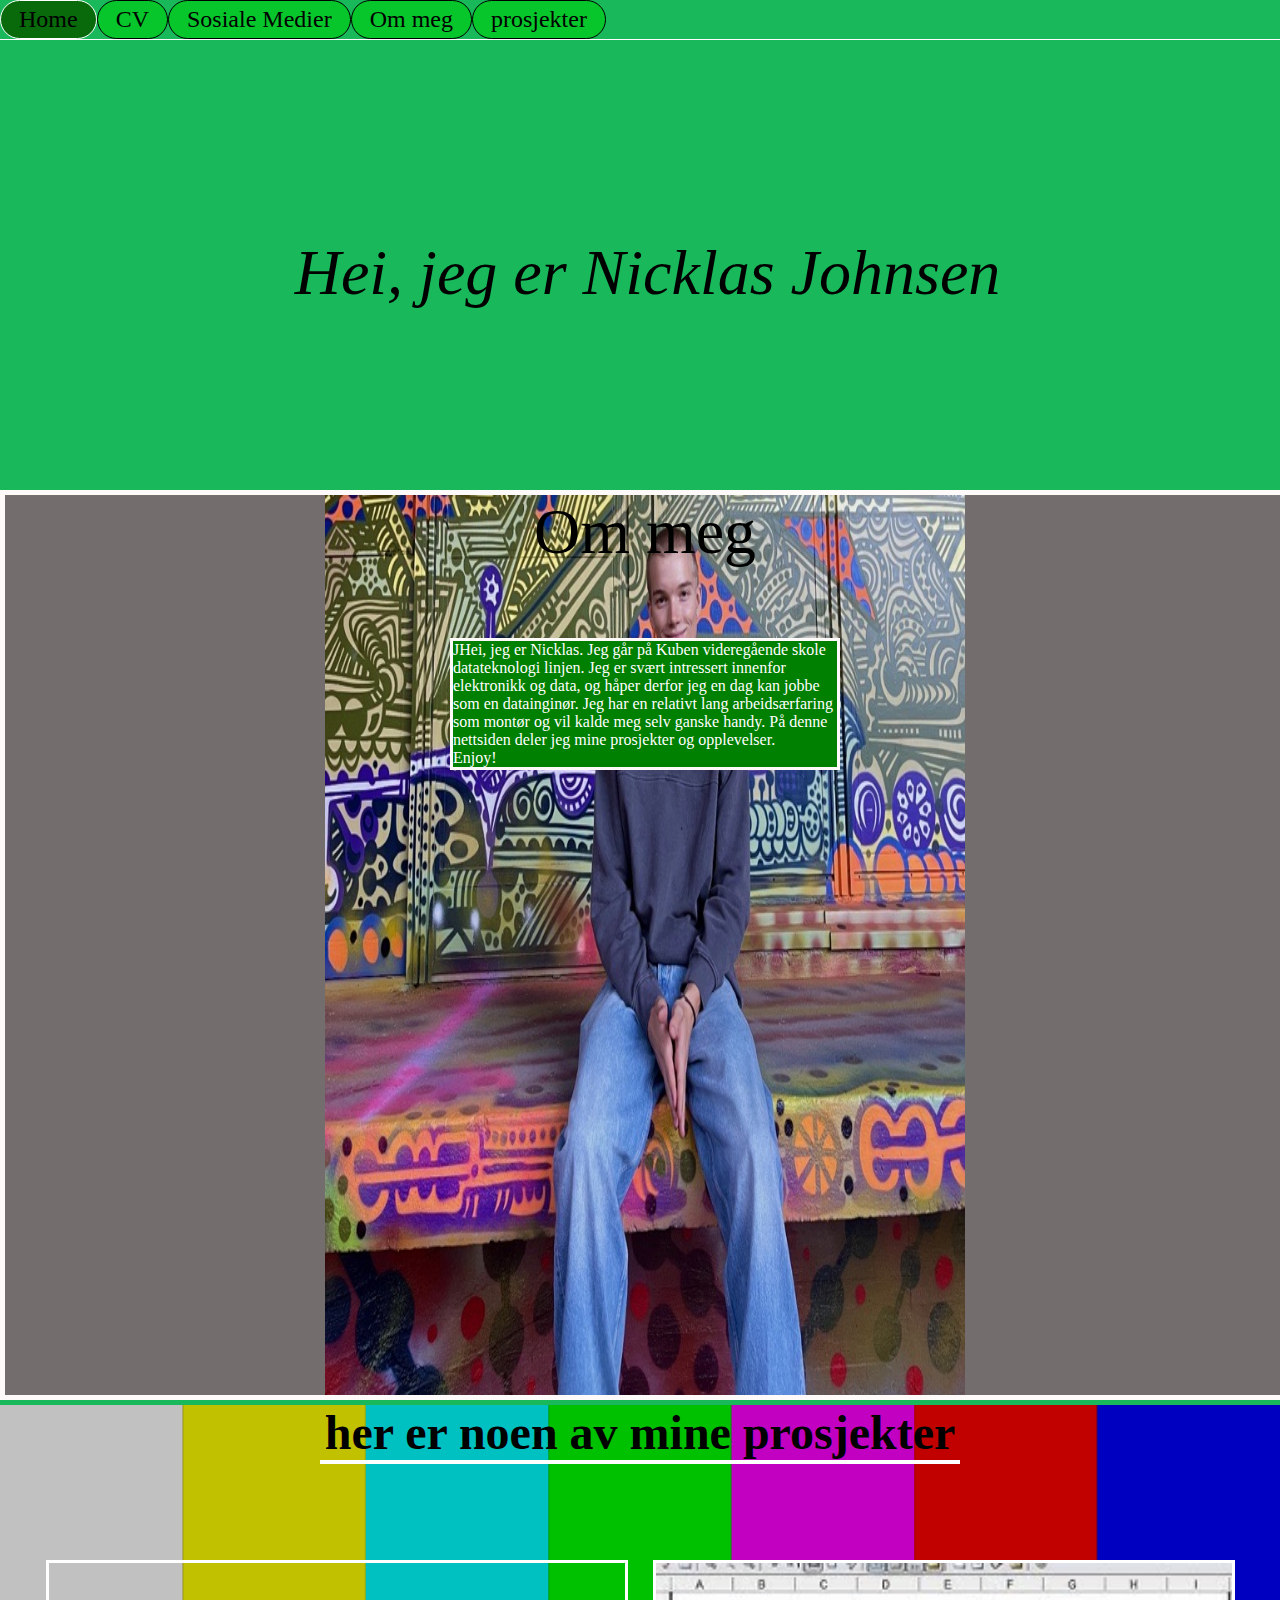
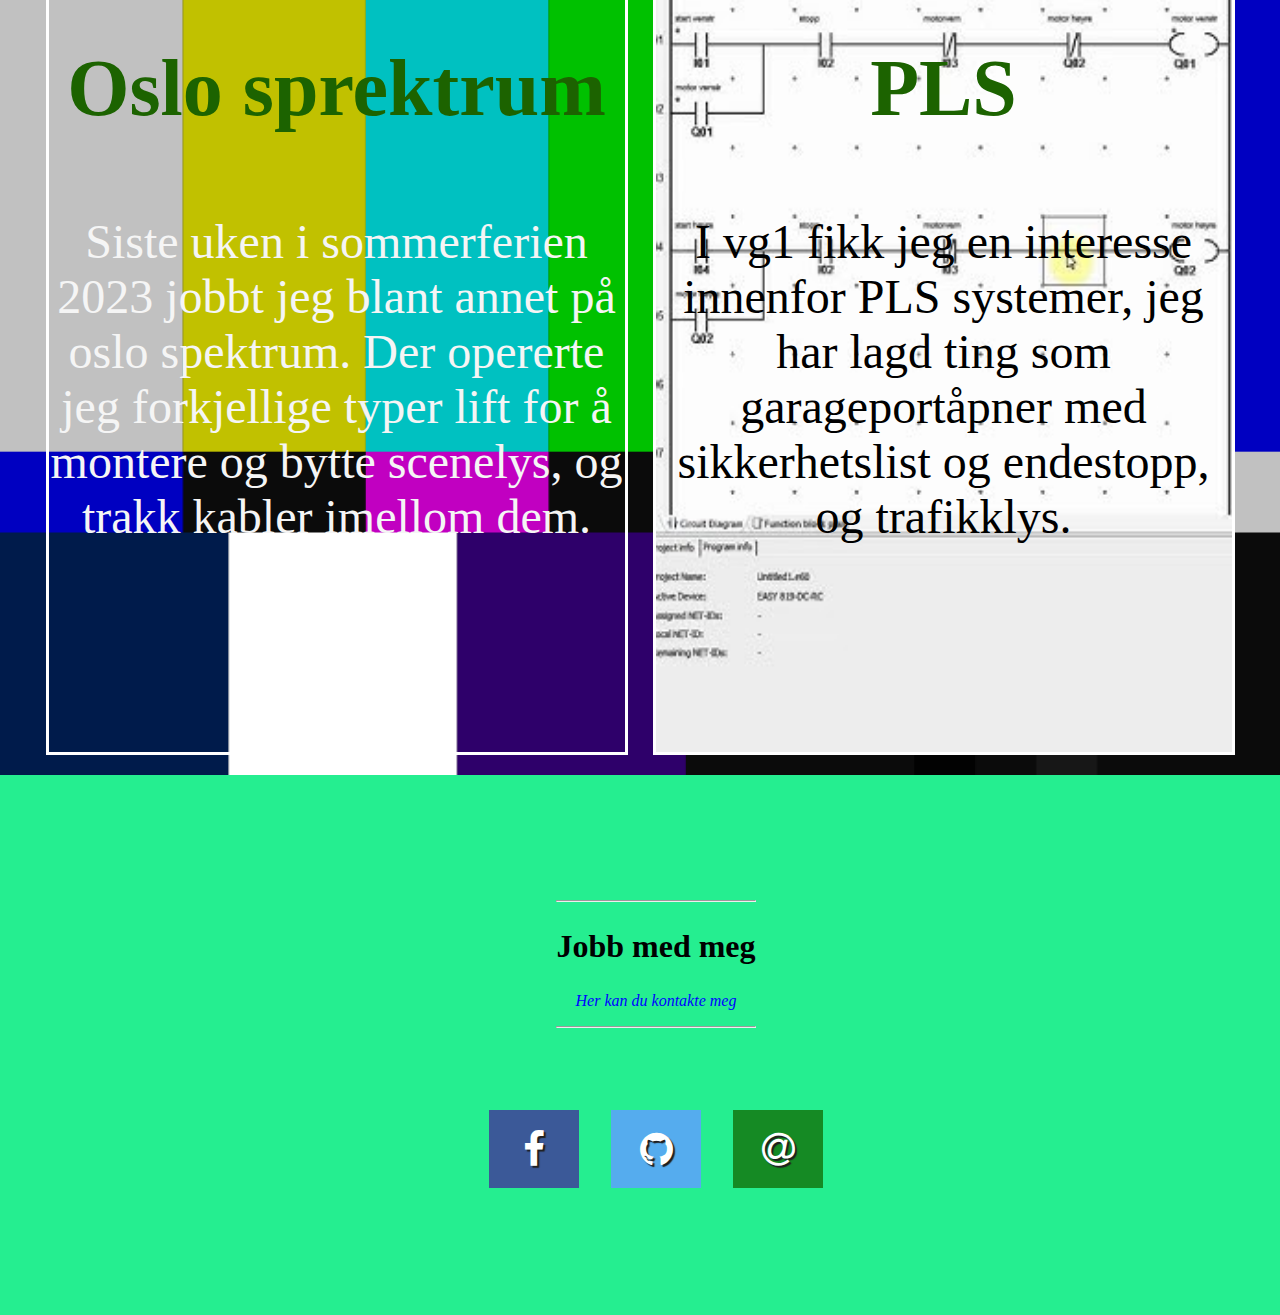
==== commit 229a8c95: "added projects" ====
--- a/index.html
+++ b/index.html
@@ -19,7 +19,6 @@
     </div>
     <div class="welcome-section">
        <h1> Hei, jeg  er <strong>Nicklas Johnsen</strong></h1>
-       <p>Og dette er nettsiden min</p>
     </div>
     <section id="about-me" class="about-me">
             <h2>Om meg</h2>
@@ -27,12 +26,22 @@
             </p>
     </section>
     <div class="projects-section">
-    <h2 class="projects-section-header">her er noen av mine prosjekter</h2>
-    <div class="projects">
-      <h3>Oslo sprektrum</h3>
-      <p>Siste uken i sommerferien 2023 jobbt jeg blant annet på oslo spektrum. Der opererte jeg forkjellige typer lift for å montere og bytte scenelys
-      </p>
-    </div>
+      <div class="project-header">
+        <h2 class="projects-section-header">her er noen av mine prosjekter</h2>
+      </div>
+      <div class="project-container">
+        <div class="Oslo-Spek">
+          <h3>Oslo sprektrum</h3>
+          <p>Siste uken i sommerferien 2023 jobbt jeg blant annet på oslo spektrum. Der opererte jeg forkjellige typer lift for å montere og bytte scenelys, og trakk kabler imellom dem.
+          </p>
+
+        </div>
+        <div class="PLS">
+          <h3>PLS</h3>
+          <p>I vg1 fikk jeg en interesse innenfor PLS systemer, jeg har lagd ting som garageportåpner med sikkerhetslist og endestopp, og trafikklys.</p>
+        </div>
+      </div>
+      
     </div>
 
 
--- a/Styles/style.css
+++ b/Styles/style.css
@@ -94,7 +94,7 @@
 
 /* #region Welcome Section Header Styles */
 .welcome-section > h1 {
-  padding-top: 5rem;
+  /* padding-top: 5rem; */
   font-size: 4rem;
   font-weight: 200;
   font-style: italic;
@@ -136,30 +136,74 @@
 /* #region Projects Section Styles */
 .projects-section {
   text-align: center;
-  padding: 10rem 2rem;
+  padding: 0rem 0rem;
   background-image: url(/Images/test.png);
   background-repeat: repeat;
   background-size: 100% 100%;
+}
+
+.project-header{
+  font-size: 2rem;
+  display: block;
+  margin: 5px 0px 10px 0px;
+  text-align: center;
+
+
+}
+.project-container{
+  display: inline-flex;
+  align-content: center;
+  justify-content: center;
 }
 .projects-section-header {
   max-width: 640px;
   margin: 0 auto 6rem auto;
   border-bottom: solid 4px white;
 }
-.projects{
-  max-width: 640px;
-  padding-bottom: 20rem;
+.Oslo-Spek{
+  margin-bottom: 20px;
+  margin-right: 15px;
+  margin-left: 10px;
+  width: 45vw;
+  /* max-width: 640px; */
+  padding-bottom: 10rem;
   background-image: url(/Images/lift.gif);
   background-size: 100% 100%;
   border: white solid 3px;
+ align-items: center;
   
 }
-.projects>h3{
-  color: blue;
-  font-size: 5rem}
+.Oslo-Spek>h3, .PLS>h3{
+  color: rgb(28, 99, 0);
+  font-size: 5rem
+}
+
   .projects>p{
     font-size: 100%;
   }
+  .Oslo-Spek>p{
+    color: whitesmoke;
+    font-size: 3rem;
+  }
+  .PLS>p{
+    color: black;
+    font-size: 3rem;
+  }
+.PLS{
+  
+  margin-bottom: 20px;
+  margin-left: 10px;
+  margin-right: 10px;
+  width: 45vw;
+  background-image: url(/Images/pls.jpg);
+  background-size: 100% 100%;
+  border: white solid 3px;
+  max-width: 640px;
+  padding-bottom: 10rem;
+  /* display: flex;
+  justify-content: flex-end; */
+
+}
 /*#endregion*/
 
 /* #region contact-me*/
@@ -242,6 +286,18 @@
     background-color: rgb(25, 184, 91);
     padding: 0px;
   }
+  .PLS{
+    height: 100vh;
+  }
+  .Oslo-Spek{
+    height: 100vh;
+  }
+  .Oslo-Spek>p, .PLS>p{
+    font-size: 1rem;
+  }
+  .Oslo-Spek>h3, .PLS>h3{
+    font-size: 3rem;
+  }
 
   .about-me > h2 {
     margin-bottom: 25%;
@@ -261,6 +317,7 @@
     border-top: 2px solid red;
   }
 }
-/* #endregion */
-
-
+
+/* #endregion */
+
+
